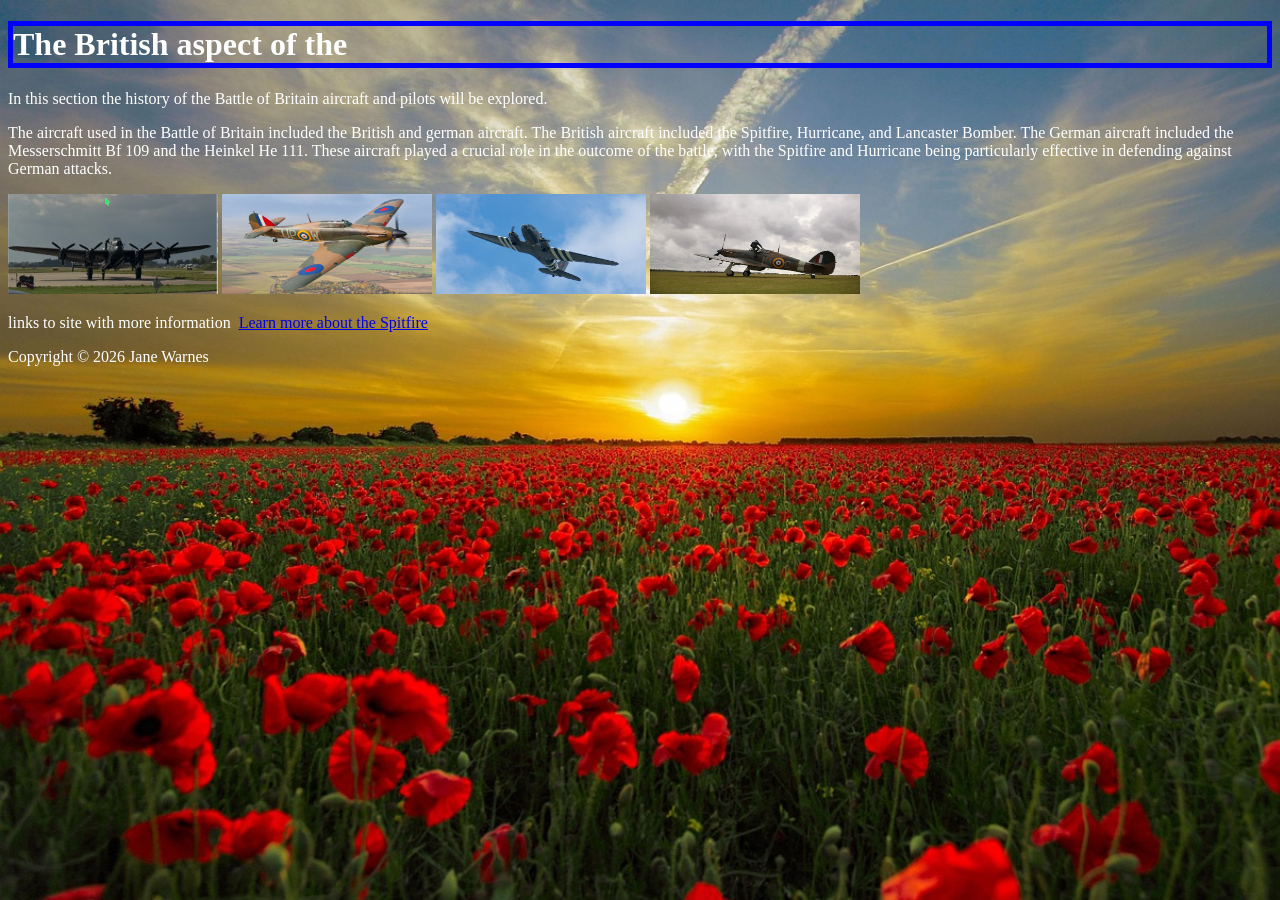
==== BritishAircraft.html @ 89ac720b "Add files via upload" ====
<!DOCTYPE html>
<html lang="en">

<head>
    <style>
        body {
            background-image: url('Poppy field.jpg');
            background-repeat: no-repeat;
            background-size: cover;
            background-attachment: fixed;
        }

        h1 {
            color: white;
        }

        h2 {
            color: white;
        }

        h3 {
            color: white;
        }

        p {
            color: white;
        }
    </style>

<body>
    <h1 style="border: 5px solid blue;"><strong>The British aspect of the </strong> </h1>
    <p>In this section the history of the Battle of Britain aircraft and pilots will be explored.</p>
    <p>The aircraft used in the Battle of Britain included the British and german aircraft. The British aircraft
        included
        the Spitfire, Hurricane, and Lancaster Bomber. The German aircraft included the Messerschmitt Bf 109 and the
        Heinkel
        He 111. These aircraft played a crucial role in the outcome of the battle, with the Spitfire and Hurricane being
        particularly effective in defending against German attacks.
    </p>
    <!--place the infomation underneath the images now on their own page-->
    <img src="Lancaster Bomber.png" alt="Lancaster Bomber" width="210" height="100">
    <img src="Hawker Hurricane.png" alt="Hawker Hurricane" width="210" height="100">
    <img src="Dakota.jpg" alt="Spitfire" width="210" height="100">
    <img src="Spitfire.png" alt="Spitfire" width="210" height="100">


    <p> links to site with more information
        <img> <a href="https://www.iwm.org.uk/history/second-world-war/battle-of-britain/iconic-aircraft">Learn more
            about
            the Spitfire</a>
    </p>
    </head>
</body>

</html>
<footer>
    <p>Copyright &copy; 2026 Jane Warnes</p>
</footer>
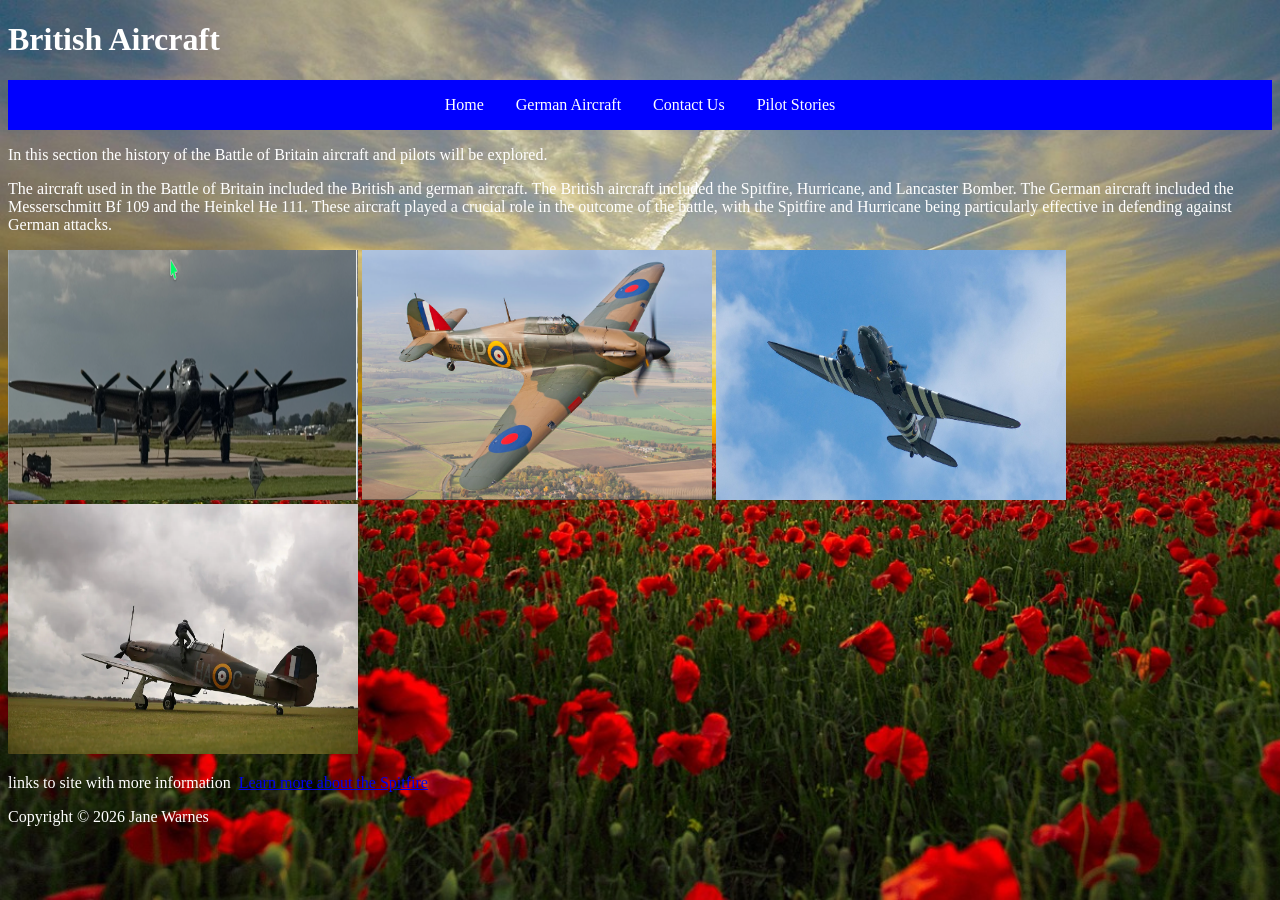
==== commit 46a361ba: "Add files via upload" ====
--- a/BritishAircraft.html
+++ b/BritishAircraft.html
@@ -2,6 +2,9 @@
 <html lang="en">
 
 <head>
+    <meta charset="UTF-8">
+    <meta name="viewport" content="width=device-width, initial-scale=1.0">
+    <title>British Aircraft</title>
     <style>
         body {
             background-image: url('Poppy field.jpg');
@@ -10,14 +13,8 @@
             background-attachment: fixed;
         }
 
-        h1 {
-            color: white;
-        }
-
-        h2 {
-            color: white;
-        }
-
+        h1,
+        h2,
         h3 {
             color: white;
         }
@@ -25,23 +22,62 @@
         p {
             color: white;
         }
+
+        ul {
+            list-style-type: none;
+            margin: 0;
+            padding: 0;
+
+            background-color: blue;
+            display: flex;
+            justify-content: center;
+            align-items: center;
+            height: 50px;
+        }
+
+        ul li {
+            float: left;
+        }
+
+        ul li a {
+            display: block;
+            color: white;
+            text-align: center;
+            padding: 14px 16px;
+            text-decoration: none;
+        }
+
+        ul li a:hover {
+            background-color: black;
+        }
     </style>
+</head>
 
 <body>
-    <h1 style="border: 5px solid blue;"><strong>The British aspect of the </strong> </h1>
+    <h1 style="border: 5px">British Aircraft</h1>
+    <nav>
+        <ul>
+            <li><a href="index.html">Home</a></li>
+            <li><a href="GermanAircraft.html">German Aircraft</a></li>
+            <li><a href="contact us.html">Contact Us</a></li>
+            <li><a href="pilotStories.html">Pilot Stories</a></li>
+
+        </ul>
+    </nav>
     <p>In this section the history of the Battle of Britain aircraft and pilots will be explored.</p>
     <p>The aircraft used in the Battle of Britain included the British and german aircraft. The British aircraft
         included
         the Spitfire, Hurricane, and Lancaster Bomber. The German aircraft included the Messerschmitt Bf 109 and the
         Heinkel
-        He 111. These aircraft played a crucial role in the outcome of the battle, with the Spitfire and Hurricane being
+        He 111. These aircraft played a crucial role in the outcome of the battle, with the Spitfire and Hurricane
+        being
         particularly effective in defending against German attacks.
     </p>
     <!--place the infomation underneath the images now on their own page-->
-    <img src="Lancaster Bomber.png" alt="Lancaster Bomber" width="210" height="100">
-    <img src="Hawker Hurricane.png" alt="Hawker Hurricane" width="210" height="100">
-    <img src="Dakota.jpg" alt="Spitfire" width="210" height="100">
-    <img src="Spitfire.png" alt="Spitfire" width="210" height="100">
+    <img src="Lancaster Bomber.png" alt="Lancaster Bomber" width="350" height="250">
+    <img src="Hawker Hurricane.png" alt="Hawker Hurricane" width="350" height="250">
+    <img src="Dakota.jpg" alt="Spitfire" width="350" height="250">
+    <img src="Spitfire.png" alt="Spitfire" width="350" height="250">
 
 
     <p> links to site with more information
@@ -49,8 +85,13 @@
             about
             the Spitfire</a>
     </p>
+
     </head>
 </body>
+
+
+
+
 
 </html>
 <footer>
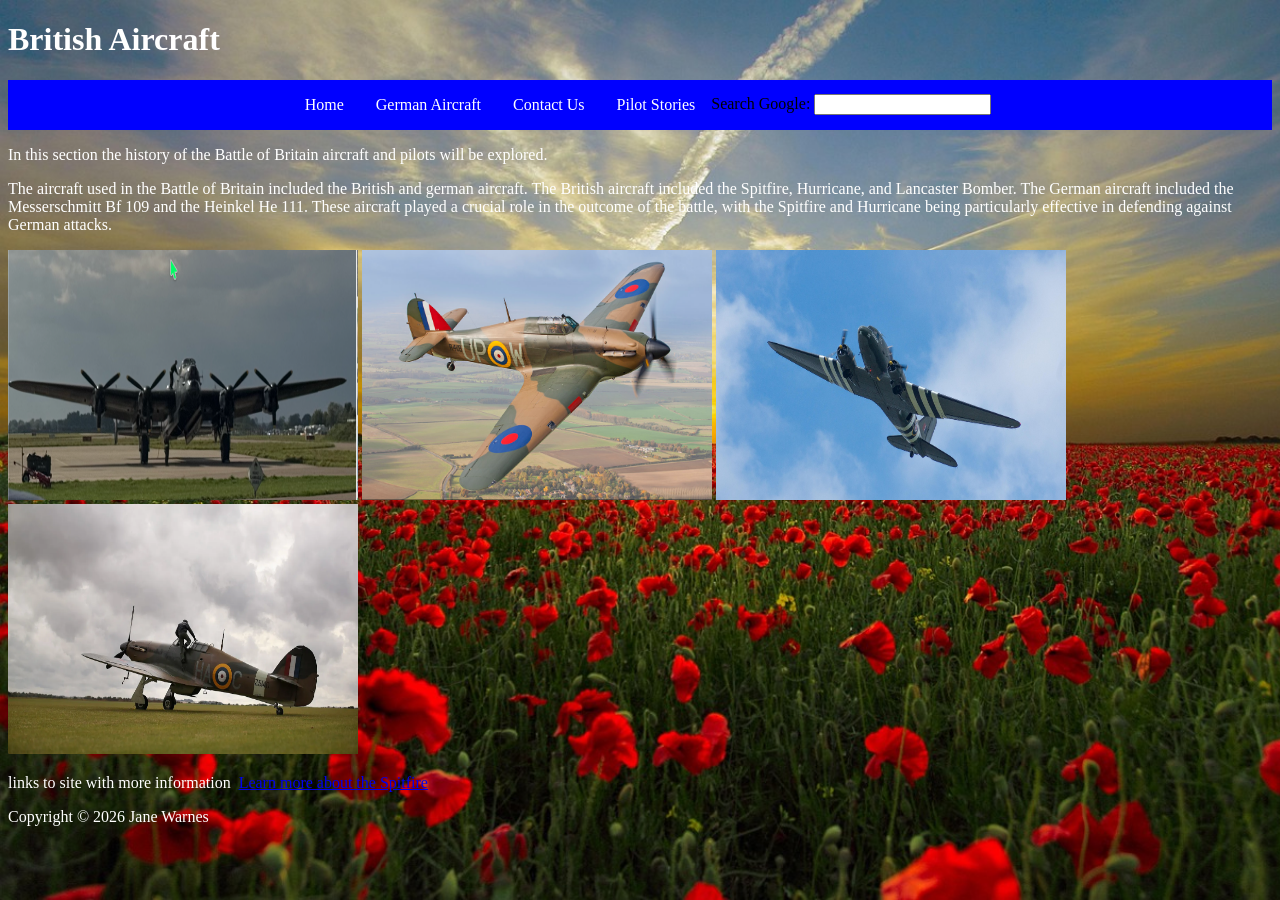
==== commit 5a6fb280: "Add files via upload" ====
--- a/BritishAircraft.html
+++ b/BritishAircraft.html
@@ -61,7 +61,10 @@
             <li><a href="GermanAircraft.html">German Aircraft</a></li>
             <li><a href="contact us.html">Contact Us</a></li>
             <li><a href="pilotStories.html">Pilot Stories</a></li>
-
+            <form>
+                <label for="gsearch">Search Google:</label>
+                <input type="search" id="gsearch" name="gsearch">
+            </form>
         </ul>
     </nav>
     <p>In this section the history of the Battle of Britain aircraft and pilots will be explored.</p>
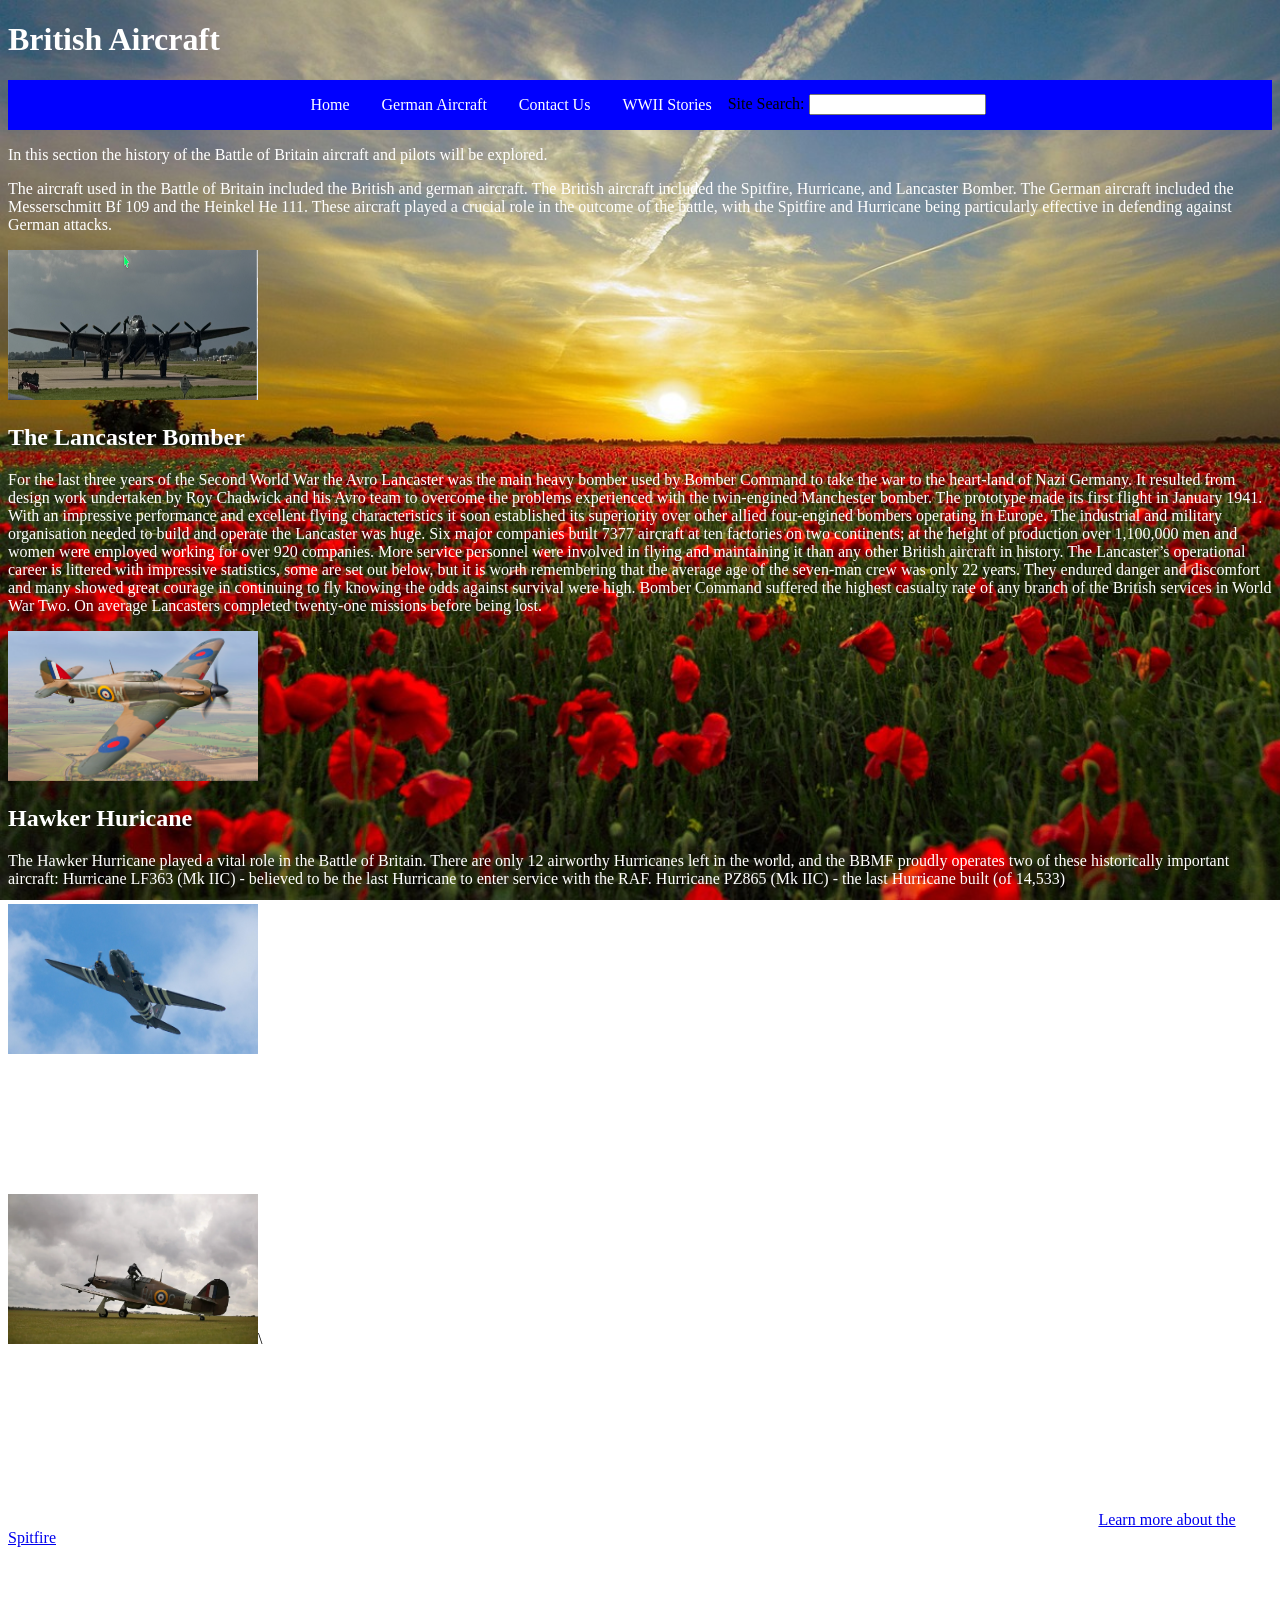
==== commit 61da28db: "Add files via upload" ====
--- a/BritishAircraft.html
+++ b/BritishAircraft.html
@@ -5,6 +5,7 @@
     <meta charset="UTF-8">
     <meta name="viewport" content="width=device-width, initial-scale=1.0">
     <title>British Aircraft</title>
+
     <style>
         body {
             background-image: url('Poppy field.jpg');
@@ -55,15 +56,26 @@
 
 <body>
     <h1 style="border: 5px">British Aircraft</h1>
+    <div class="container">
+        <div class="item1"></div>
+        <div class="item2"></div>
+        <div class="item3"></div>
+        <div class="item4"></div>
+        <div class="item5"></div>
+        <div class="item6"></div>
+        <div class="item7"></div>
+        <div class="item8"></div>
+    </div>
+
     <nav>
         <ul>
             <li><a href="index.html">Home</a></li>
             <li><a href="GermanAircraft.html">German Aircraft</a></li>
             <li><a href="contact us.html">Contact Us</a></li>
-            <li><a href="pilotStories.html">Pilot Stories</a></li>
+            <li><a href="WWIIstories.html">WWII Stories</a></li>
             <form>
-                <label for="gsearch">Search Google:</label>
-                <input type="search" id="gsearch" name="gsearch">
+                <label for="Site Serach">Site Search:</label>
+                <input type="search" id="Site search" name="Site search">
             </form>
         </ul>
     </nav>
@@ -76,14 +88,78 @@
         being
         particularly effective in defending against German attacks.
     </p>
-    <!--place the infomation underneath the images now on their own page-->
-    <img src="Lancaster Bomber.png" alt="Lancaster Bomber" width="350" height="250">
-    <img src="Hawker Hurricane.png" alt="Hawker Hurricane" width="350" height="250">
-    <img src="Dakota.jpg" alt="Spitfire" width="350" height="250">
-    <img src="Spitfire.png" alt="Spitfire" width="350" height="250">
+    <img src="Lancaster Bomber.png" alt="Lancaster Bomber" width="250" height="150">
+    <h2>The Lancaster Bomber</h2>
+    <p>
+        For the last three years of the Second World War the Avro Lancaster was the main heavy bomber used by Bomber
+        Command to
+        take the war to the heart-land of Nazi Germany.
 
+        It resulted from design work undertaken by Roy Chadwick and his Avro team to overcome the problems experienced
+        with the
+        twin-engined Manchester bomber. The prototype made its first flight in January 1941.
 
-    <p> links to site with more information
+        With an impressive performance and excellent flying characteristics it soon established its superiority over
+        other
+        allied four-engined bombers operating in Europe.
+
+        The industrial and military organisation needed to build and operate the Lancaster was huge. Six major companies
+        built
+        7377 aircraft at ten factories on two continents; at the height of production over 1,100,000 men and women were
+        employed
+        working for over 920 companies. More service personnel were involved in flying and maintaining it than any other
+        British
+        aircraft in history.
+
+        The Lancaster’s operational career is littered with impressive statistics, some are set out below, but it is
+        worth
+        remembering that the average age of the seven-man crew was only 22 years. They endured danger and discomfort and
+        many
+        showed great courage in continuing to fly knowing the odds against survival were high. Bomber Command suffered
+        the
+        highest casualty rate of any branch of the British services in World War Two.
+
+        On average Lancasters completed twenty-one missions before being lost.
+    </p>
+    <img src="Hawker Hurricane.png" alt="Hawker Hurricane" width="250" height="150">
+    <h2>Hawker Huricane</h2>
+    <p>The Hawker Hurricane played a vital role in the Battle of Britain.
+
+        There are only 12 airworthy Hurricanes left in the world, and the BBMF proudly operates two of these
+        historically
+        important aircraft:
+
+        Hurricane LF363 (Mk IIC) - believed to be the last Hurricane to enter service with the RAF.
+
+        Hurricane PZ865 (Mk IIC) - the last Hurricane built (of 14,533)
+    </p>
+    <img src="Dakota.jpg" alt="Dakota" width="250" height="150">
+    <h2>Dakota</h2>
+    <p>The Douglas C47 Dakota is one of the most successful military transport aircraft designs in history, and was
+        widely used
+        by the Allies during World War Two.
+
+        The Flight’s Dakota ZA947, named ‘Kwicherbichen’ by her crews, conducted paradropping operations on the eve of
+        D-Day,
+        plus missions to evacuate casualties and re-supply forces.
+
+        She is displayed on her own and in BBMF formations, and also used for training pilots and aircrew for the
+        Flight’s
+        Lancaster.
+    </p>
+    <img src="Spitfire.png" alt="Spitfire" width="250" height="150">\
+    <h2>Spitfire</h2>
+    <p>The iconic Supermarine Spitfire was critical in defeating Luftwaffe air attacks during the Battle of Britain in
+        1940.
+
+        More Spitfires were built than any other British combat aircraft before or since World War Two - 20,341 in
+        total.
+
+        There are five Spitfires on Battle of Britian Flight.
+    </p>
+    <h3>links to the site of interest</h3>
+    <p> As this topic covers a wide area of the people involved, aicraft and living during this period of time. I will
+        be adding links throughout the project for like minded viewers
         <img> <a href="https://www.iwm.org.uk/history/second-world-war/battle-of-britain/iconic-aircraft">Learn more
             about
             the Spitfire</a>
